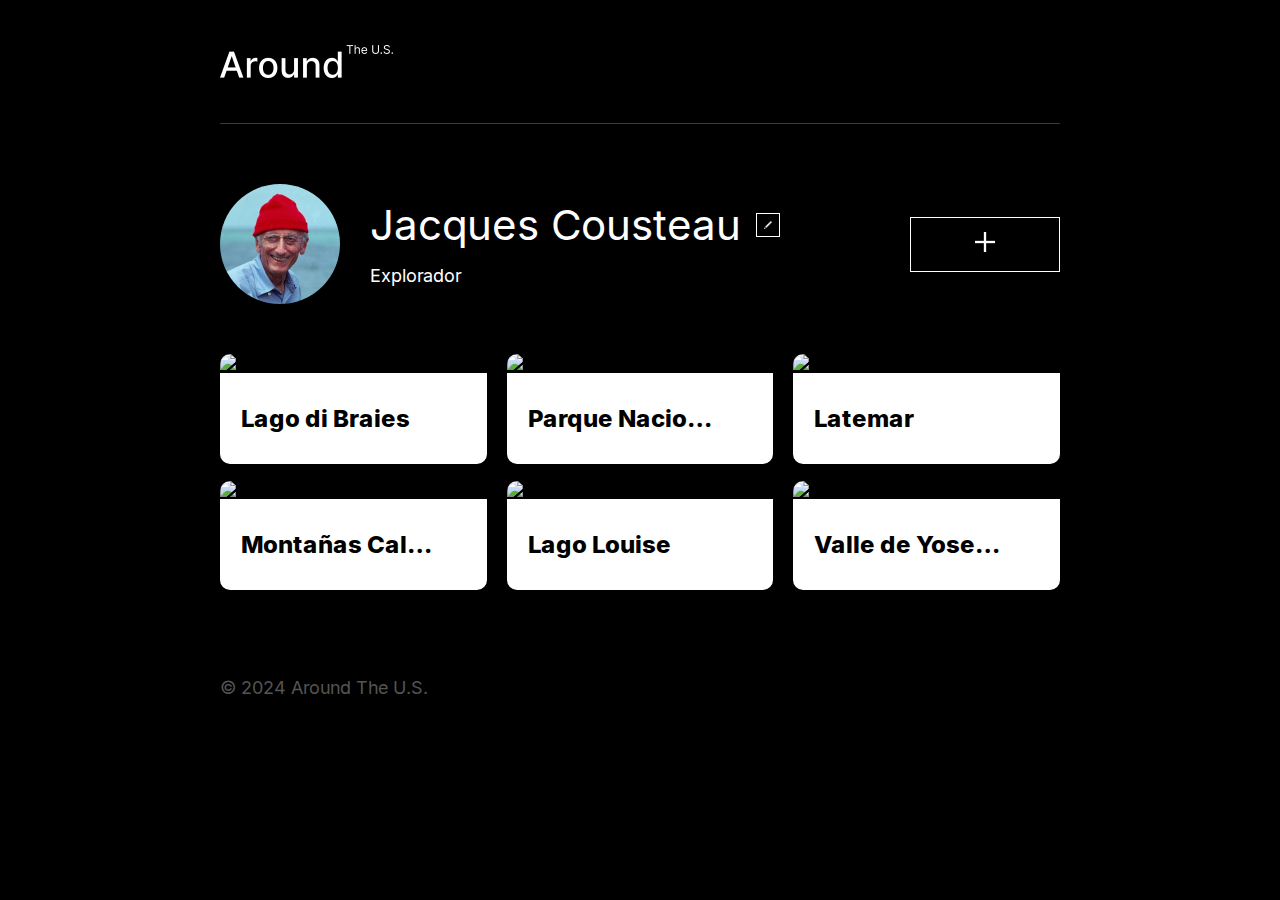
==== index.html @ e5f9b61b "feat(cards.js): se agregaron nuevas funciones a las cartas u botones" ====
<!DOCTYPE html>
<html lang="es">
  <head>
    <meta charset="UTF-8" />
    <meta name="viewport" content="width=device-width, initial-scale=1.0" />
    <meta name="description" content="Around" />
    <meta name="author" content="Jared" />
    <meta name="keywords" content="Around" />
    <link rel="stylesheet" href="pages/index.css" />
    <title>Document</title>
  </head>
  <body>
    <div class="popup" id="formPerfil">
      <div class="popup__container">
        <h2 class="popup__title">Editar perfil</h2>
        <input
          type="text"
          class="popup__input"
          placeholder="Nombre"
          id="nombre"
        />
        <input
          type="text"
          class="popup__input popup__margin-top"
          placeholder="Acerca de mi"
          id="acercaDeMi"
        />
        <button class="popup__button-1" id="guardar">Guardar</button>
        <img
          src="./imagenes/Close Icon (1).png"
          alt="Boton cerrar popup"
          id="closepopup"
          class="popup__button"
        />
      </div>
    </div>
    <div class="popup" id="formCards">
      <div class="popup__container">
        <h2 class="popup__title">Nuevo lugar</h2>
        <input
          type="text"
          class="popup__input"
          placeholder="Titulo"
          id="Titulo"
        />
        <input
          type="text"
          class="popup__input popup__margin-top"
          placeholder="Enlace de la imagen"
          id="Enlace"
        />
        <button class="popup__button-1" id="guardar2">Guardar</button>
        <img
          src="./imagenes/Close Icon (1).png"
          alt="Boton cerrar popup"
          id="closePopupCards"
          class="popup__button"
        />
      </div>
    </div>
    <div class="popup" id="Image">
      <div class="popup__container_image">
        <img src="" alt="Imagen" class="popup__image" />
        <img
          src="./imagenes/Close Icon (1).png"
          alt="Boton cerrar popup"
          id="closePopupImage"
          class="popup__button"
        />
        <p class="popup__paragraph"></p>
      </div>
    </div>
    <div class="page">
      <header class="header">
        <img src="./imagenes/Vector.png" alt="logotipo" class="header__logo" />
        <div class="header__line"></div>
      </header>
      <main class="content">
        <section class="profile">
          <div class="profile__content">
            <img
              src="./imagenes/image.jpg"
              alt="Foto de perfil"
              class="profile__image"
            />
            <div class="profile__info">
              <div class="profile__info-2">
                <h2 class="profile__info-2 profile__name" id="name1">
                  Jacques Cousteau
                </h2>
                <img
                  src="./imagenes/Vector (1).png"
                  alt="Boton cerrar popup"
                  class="profile__button-2"
                  id="openpopup"
                />
              </div>
              <h3 class="profile__name-2" id="name2">Explorador</h3>
            </div>
          </div>
          <button class="profile__button">
            <img
              src="./imagenes/Vector (3).png"
              alt="Vector del boton"
              class="profile__button-img"
              id="openPopupCards"
            />
          </button>
        </section>
        <section class="elements" id="elements">
          <template id="card-template">
            <li class="elements__group">
              <img
                src="./imagenes/Trash (1).png"
                alt=""
                class="elements__remove"
              />
              <div>
                <img src="" alt="Imagen de carta" class="elements__image" />
              </div>
              <div class="elements__rectangle">
                <h2 class="elements__paragraph"></h2>
                <button class="elements__heart"></button>
              </div>
            </li>
          </template>
        </section>
        <footer class="footer">
          <p class="footer__paragraph">© 2024 Around The U.S.</p>
        </footer>
      </main>
    </div>
    <script src="./scripts/index.js"></script>
  </body>
</html>
---- pages/index.css ----
@import url("../vendor/normalize.css");
@import url("../vendor/fonts.css");
@import url("../blocks/page.css");
@import url("../blocks/header.css");
@import url("../blocks/profile.css");
@import url("../blocks/elements.css");
@import url("../blocks/footer.css");
@import url("../blocks/popup.css");
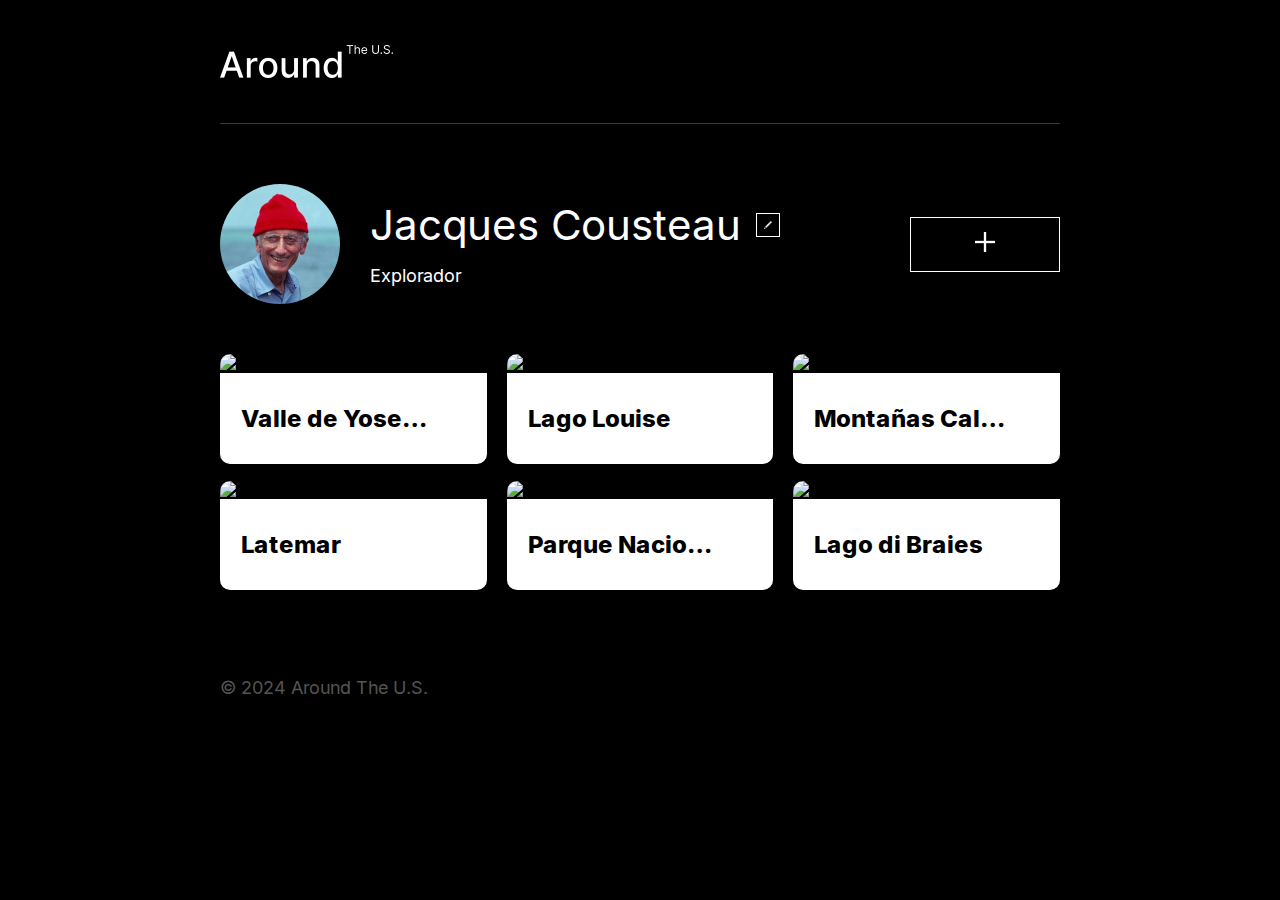
==== commit ca0acca6: "Añadir clases" ====
--- a/index.html
+++ b/index.html
@@ -11,55 +11,73 @@
   </head>
   <body>
     <div class="popup" id="formPerfil">
-      <div class="popup__container">
+      <form class="popup__container">
         <h2 class="popup__title">Editar perfil</h2>
         <input
+          required
           type="text"
           class="popup__input"
           placeholder="Nombre"
           id="nombre"
+          minlength="2"
+          maxlength="40"
         />
+        <span class="popup__error" id="nombre-error"></span>
         <input
+          required
           type="text"
           class="popup__input popup__margin-top"
           placeholder="Acerca de mi"
           id="acercaDeMi"
+          minlength="2"
+          maxlength="200"
         />
-        <button class="popup__button-1" id="guardar">Guardar</button>
+        <span class="popup__error" id="acercaDeMi-error"></span>
+        <button class="popup__button-1" id="guardar" type="submit" disabled>
+          Guardar
+        </button>
         <img
           src="./imagenes/Close Icon (1).png"
           alt="Boton cerrar popup"
           id="closepopup"
           class="popup__button"
         />
-      </div>
+      </form>
     </div>
     <div class="popup" id="formCards">
-      <div class="popup__container">
+      <form class="popup__container" id="formCard">
         <h2 class="popup__title">Nuevo lugar</h2>
         <input
+          required
           type="text"
           class="popup__input"
           placeholder="Titulo"
           id="Titulo"
+          minlength="2"
+          maxlength="30"
         />
+        <span class="popup__error" id="Titulo-error"></span>
         <input
-          type="text"
+          required
+          type="url"
           class="popup__input popup__margin-top"
           placeholder="Enlace de la imagen"
           id="Enlace"
         />
-        <button class="popup__button-1" id="guardar2">Guardar</button>
+        <span class="popup__error" id="Enlace-error"></span>
+        <button class="popup__button-1" id="guardar2" type="submit">
+          Guardar
+        </button>
         <img
           src="./imagenes/Close Icon (1).png"
           alt="Boton cerrar popup"
           id="closePopupCards"
           class="popup__button"
         />
-      </div>
+      </form>
     </div>
     <div class="popup" id="Image">
-      <div class="popup__container_image">
+      <div class="popup__container-image">
         <img src="" alt="Imagen" class="popup__image" />
         <img
           src="./imagenes/Close Icon (1).png"
@@ -126,10 +144,13 @@
           </template>
         </section>
         <footer class="footer">
-          <p class="footer__paragraph">© 2024 Around The U.S.</p>
+          <p class="footer__paragraph">&copy; 2024 Around The U.S.</p>
         </footer>
       </main>
     </div>
-    <script src="./scripts/index.js"></script>
+    <script defer src="./scripts/Card.js" type="module"></script>
+    <script defer src="./scripts/index.js" type="module"></script>
+    <script defer src="./scripts/util.js" type="module"></script>
+    <script defer src="./scripts/FormValidator.js" type="module"></script>
   </body>
 </html>
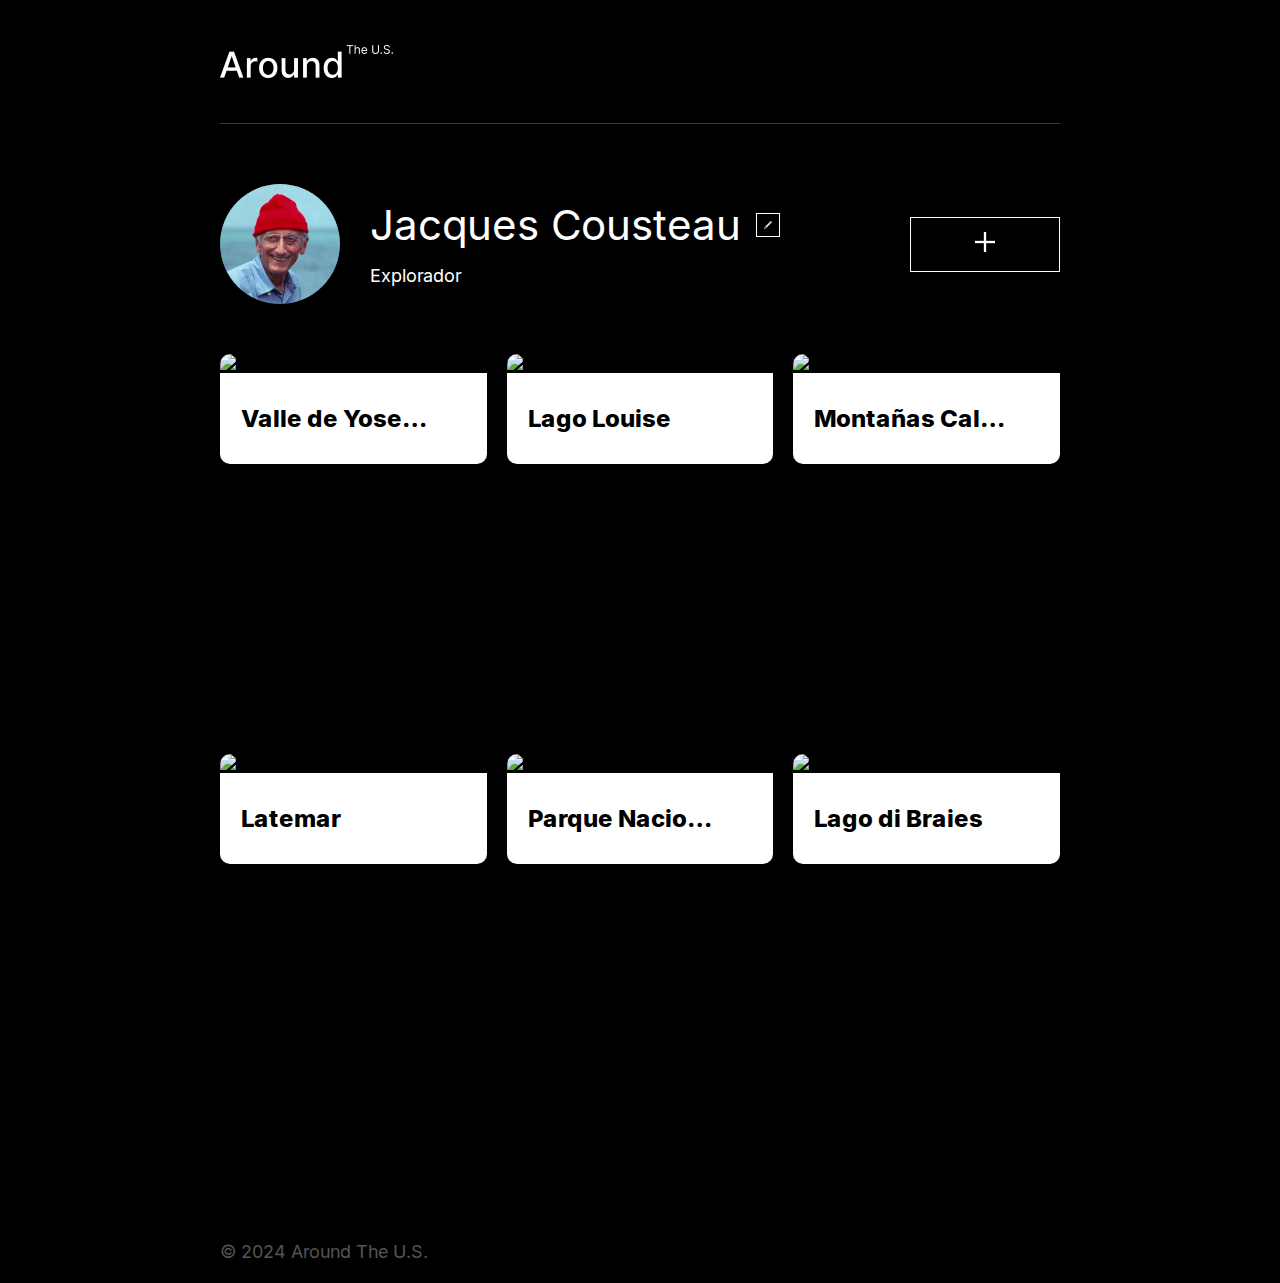
==== commit e601668c: "Organizar código por clases" ====
--- a/index.html
+++ b/index.html
@@ -78,7 +78,7 @@
     </div>
     <div class="popup" id="Image">
       <div class="popup__container-image">
-        <img src="" alt="Imagen" class="popup__image" />
+        <img src="" alt="" class="popup__image" />
         <img
           src="./imagenes/Close Icon (1).png"
           alt="Boton cerrar popup"
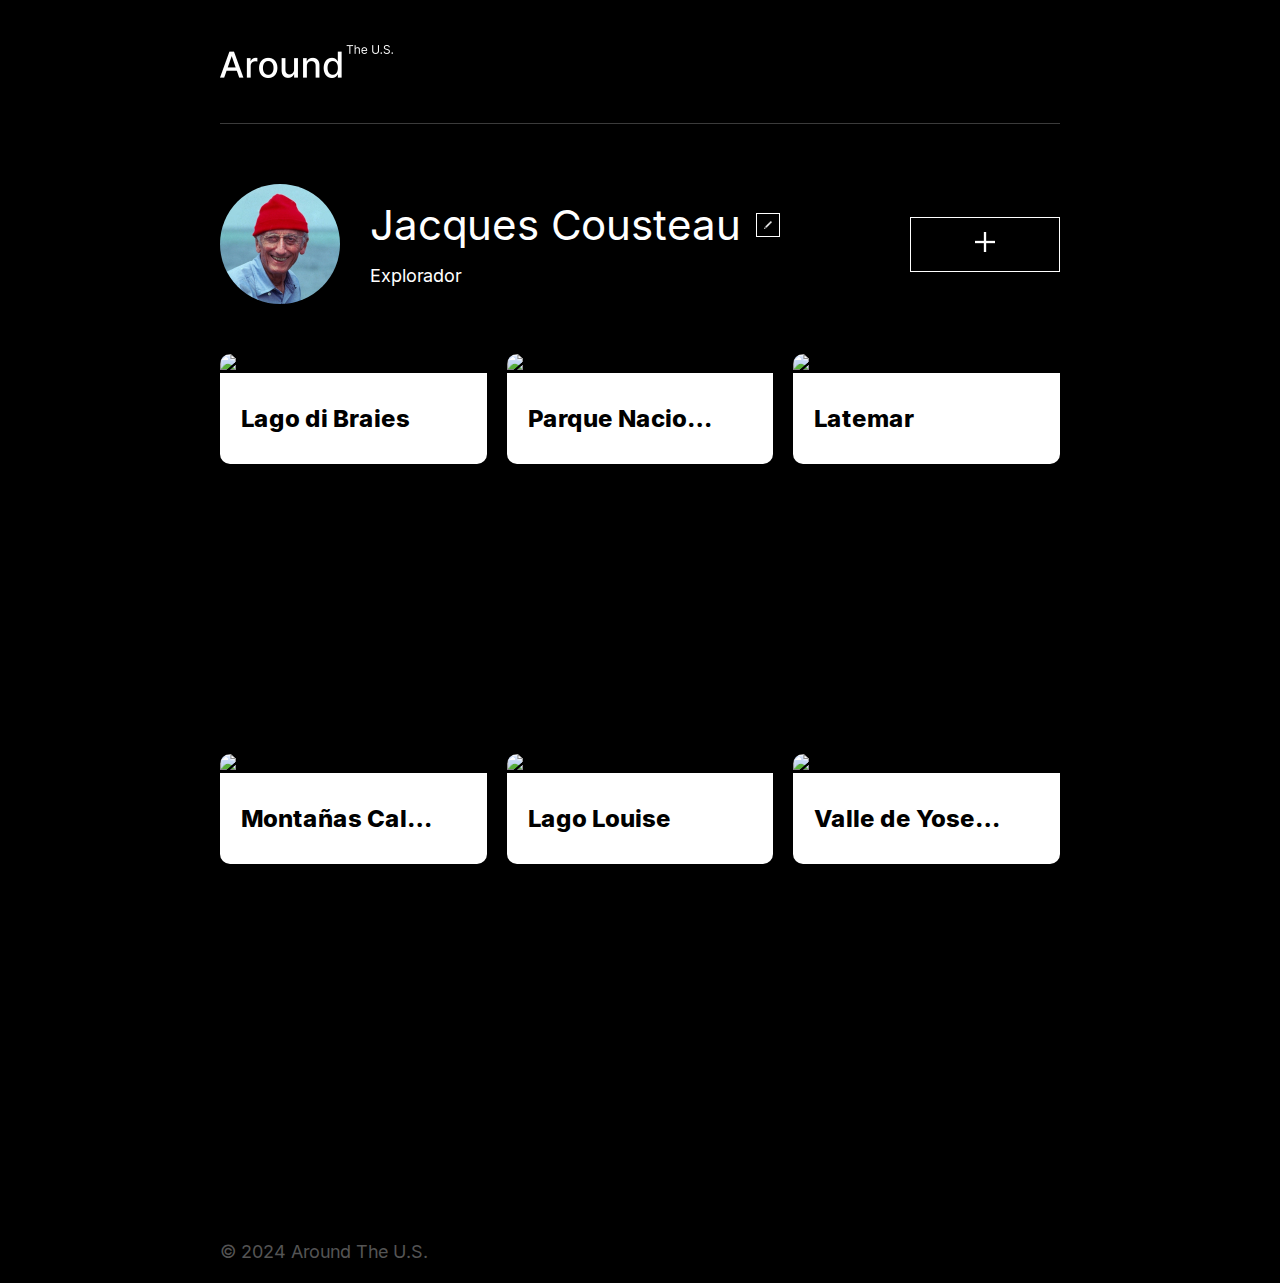
==== commit e5e292eb: "Arreglar errores en las clases" ====
--- a/index.html
+++ b/index.html
@@ -21,6 +21,7 @@
           id="nombre"
           minlength="2"
           maxlength="40"
+          name="Nombre"
         />
         <span class="popup__error" id="nombre-error"></span>
         <input
@@ -31,6 +32,7 @@
           id="acercaDeMi"
           minlength="2"
           maxlength="200"
+          name="Acerca"
         />
         <span class="popup__error" id="acercaDeMi-error"></span>
         <button class="popup__button-1" id="guardar" type="submit" disabled>
@@ -55,6 +57,7 @@
           id="Titulo"
           minlength="2"
           maxlength="30"
+          name="title"
         />
         <span class="popup__error" id="Titulo-error"></span>
         <input
@@ -63,6 +66,7 @@
           class="popup__input popup__margin-top"
           placeholder="Enlace de la imagen"
           id="Enlace"
+          name="link"
         />
         <span class="popup__error" id="Enlace-error"></span>
         <button class="popup__button-1" id="guardar2" type="submit">
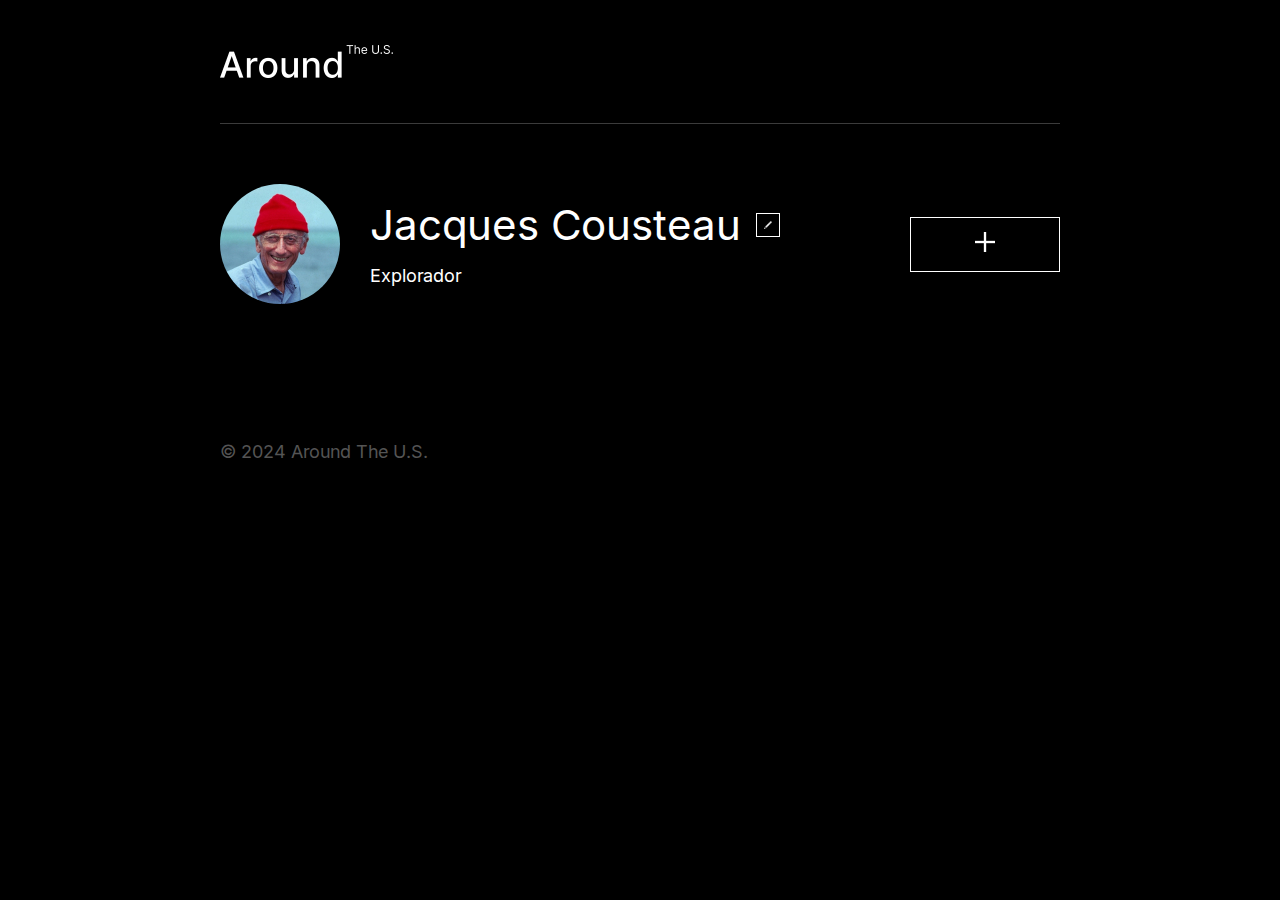
==== commit 8341650d: "Conectar la pagina con una API" ====
--- a/index.html
+++ b/index.html
@@ -10,8 +10,43 @@
     <title>Document</title>
   </head>
   <body>
+    <!---------------------------------------------------------------------->
+    <div class="popup" id="PerfilImage">
+      <form class="popup__container" id="formPerfilImage">
+        <h2 class="popup__title">Cambiar foto de perfil</h2>
+        <input
+          required
+          type="url"
+          class="popup__input"
+          placeholder="Enlace de la imagen"
+          id="Enlace"
+          name="link"
+        />
+        <span class="popup__error" id="Enlace-error"></span>
+        <button class="popup__button-1" type="submit" disabled>si</button>
+        <img
+          src="./imagenes/Close Icon (1).png"
+          alt="Boton cerrar popup"
+          id="closepopup"
+          class="popup__button"
+        />
+      </form>
+    </div>
+    <!------------------------------------------------------------------------->
+    <div class="popup" id="formDelete">
+      <form class="popup__container" id="formDeleteCard">
+        <h2 class="popup__title">¿Estas seguro/a?</h2>
+        <button class="popup__button-1" type="submit">si</button>
+        <img
+          src="./imagenes/Close Icon (1).png"
+          alt="Boton cerrar popup"
+          class="popup__button"
+        />
+      </form>
+    </div>
+    <!-- ---------------------------------------------------- -->
     <div class="popup" id="formPerfil">
-      <form class="popup__container">
+      <form class="popup__container" id="formEditPerfil">
         <h2 class="popup__title">Editar perfil</h2>
         <input
           required
@@ -100,11 +135,19 @@
       <main class="content">
         <section class="profile">
           <div class="profile__content">
-            <img
-              src="./imagenes/image.jpg"
-              alt="Foto de perfil"
-              class="profile__image"
-            />
+            <div class="profile__image-content">
+              <img
+                src="./imagenes/image.jpg"
+                alt="Foto de perfil"
+                class="profile__image"
+                id="perfilImage"
+              />
+              <img
+                src="./imagenes/Vector.svg"
+                alt=""
+                class="profile__image-pencil"
+              />
+            </div>
             <div class="profile__info">
               <div class="profile__info-2">
                 <h2 class="profile__info-2 profile__name" id="name1">
@@ -136,6 +179,7 @@
                 src="./imagenes/Trash (1).png"
                 alt=""
                 class="elements__remove"
+                id="buttonDelete"
               />
               <div>
                 <img src="" alt="Imagen de carta" class="elements__image" />
